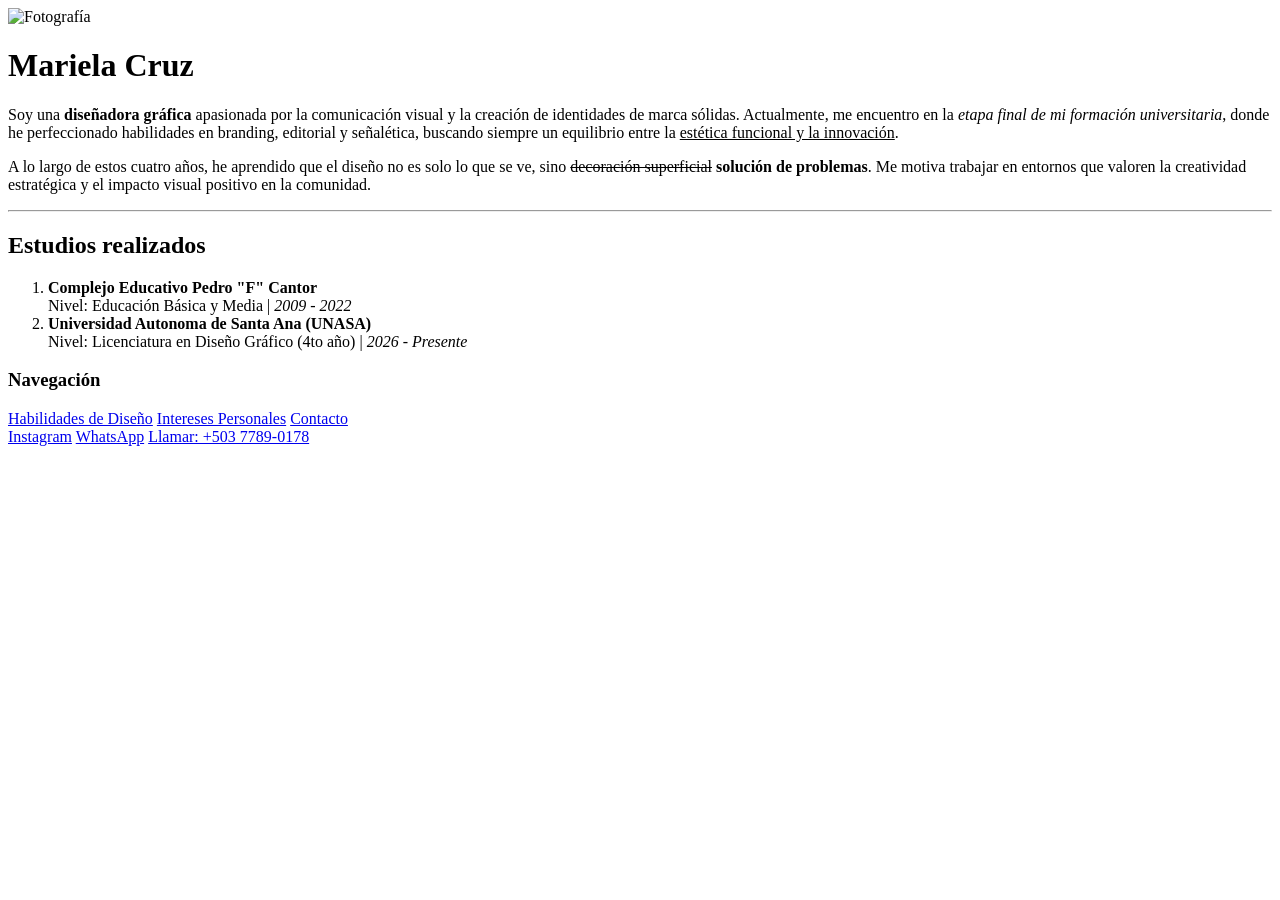
==== index.html @ 37c71b4e "Add files via upload" ====
<!DOCTYPE html>
<html lang="es">
<head>
    <meta charset="UTF-8">
    <meta name="viewport" content="width=device-width, initial-scale=1.0">
    <title>Mariela Cruz</title>
    <link rel="stylesheet" href="css/style.css">
</head>
<body>

    <header>
        <img src="imagenes/marielacruz.jpg" alt="Fotografía" class="profile-img">
        <h1>Mariela Cruz</h1>
    </header>

    <main class="container">
        <section id="sobre-mi">
            <p>
                Soy una <strong>diseñadora gráfica</strong> apasionada por la comunicación visual y la creación de identidades de marca sólidas. Actualmente, me encuentro en la <em>etapa final de mi formación universitaria</em>, donde he perfeccionado habilidades en branding, editorial y señalética, buscando siempre un equilibrio entre la <u>estética funcional y la innovación</u>.
            </p>
            <p>
                A lo largo de estos cuatro años, he aprendido que el diseño no es solo lo que se ve, sino <del>decoración superficial</del> <strong>solución de problemas</strong>. Me motiva trabajar en entornos que valoren la creatividad estratégica y el impacto visual positivo en la comunidad.
            </p>
        </section>

        <hr>

        <section id="estudios">
            <h2>Estudios realizados</h2>
            <ol>
                <li>
                    <strong>Complejo Educativo Pedro "F" Cantor</strong><br>
                    Nivel: Educación Básica y Media | <em>2009 - 2022</em>
                </li>
                <li>
                    <strong>Universidad Autonoma de Santa Ana (UNASA)</strong><br>
                    Nivel: Licenciatura en Diseño Gráfico (4to año) | <em>2026 - Presente</em>
                </li>
            </ol>
        </section>

        <nav class="internos">
            <h3>Navegación</h3>

            <a href="habilidades.html">Habilidades de Diseño</a>
            <a href="intereses.html">Intereses Personales</a>
            <a href="contacto.html">Contacto</a>
        </nav>
    </main>

    <footer>
        <div class="social-links">
            <a href="https://instagram.com/marielacruz.dg" target="_blank">Instagram</a>
            <a href="https://wa.me/50377890178?text=Hola%20Mariela,%20vi%20tu%20portafolio%20y%20me%20gustaría%20contactarte." target="_blank">WhatsApp</a>
           <a href="tel:+50377890178" class="boton-enviar">
   Llamar: +503 7789-0178
</a>
        </div>
    </footer>

</body>
</html>
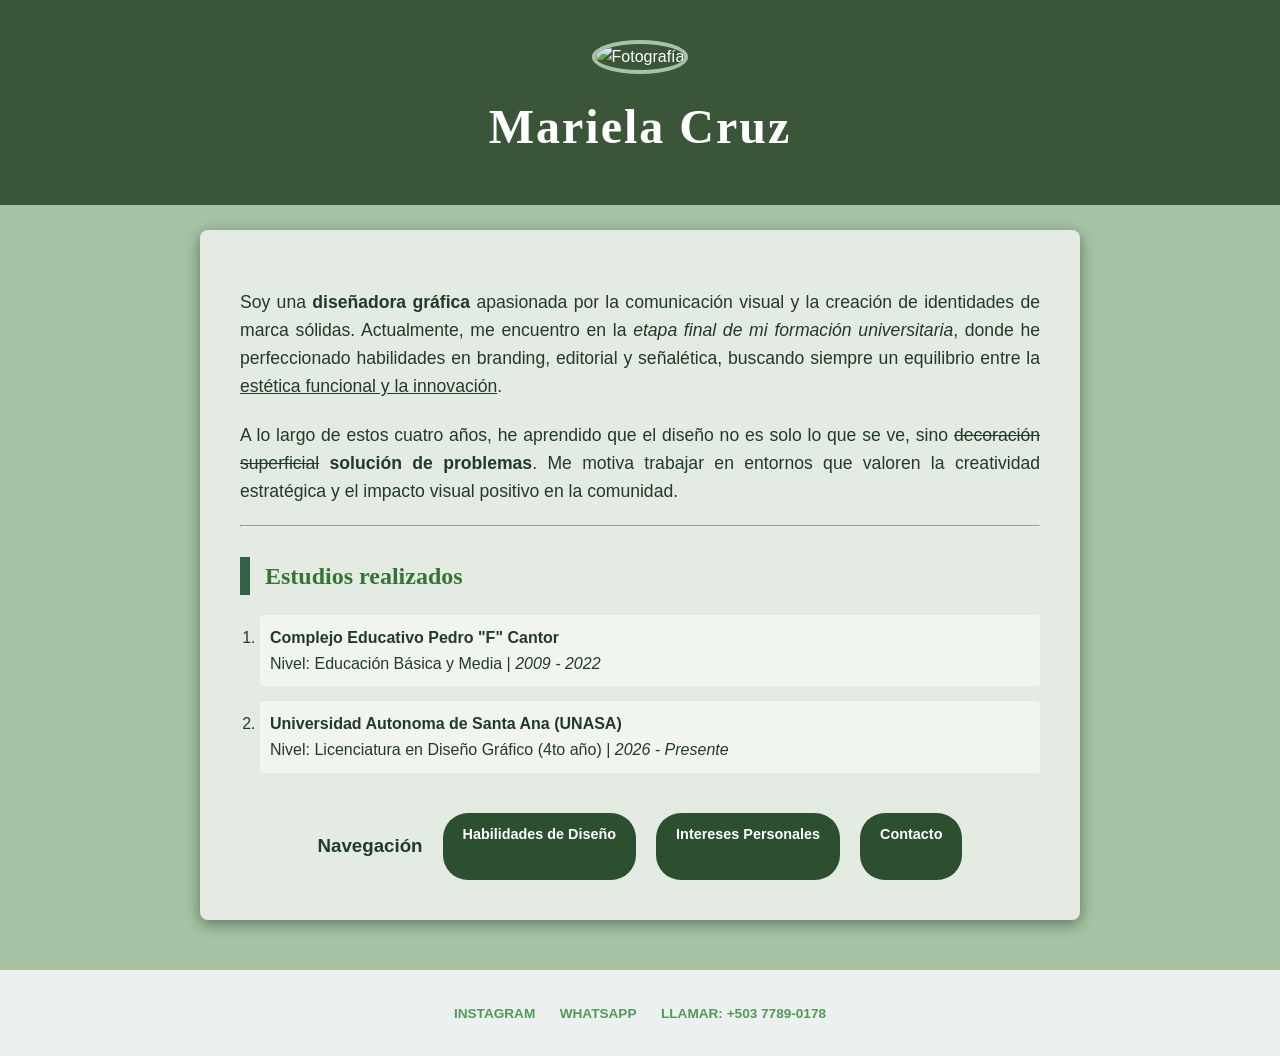
==== commit d944bc8e: "Update index.html" ====
--- a/index.html
+++ b/index.html
@@ -4,7 +4,7 @@
     <meta charset="UTF-8">
     <meta name="viewport" content="width=device-width, initial-scale=1.0">
     <title>Mariela Cruz</title>
-    <link rel="stylesheet" href="css/style.css">
+    <link rel="stylesheet" href="style.css">
 </head>
 <body>
 
@@ -59,4 +59,4 @@
     </footer>
 
 </body>
-</html>+</html>
--- a/style.css
+++ b/style.css
@@ -0,0 +1,116 @@
+@import url('https://fonts.googleapis.com/css2?family=Montserrat:wght@400;700&family=Playfair+Display:ital,wght@0,700;1,400&display=swap');
+
+body {
+    background-color: #a8c2a5;
+    color: #233a28;
+    font-family: 'Montserrat', sans-serif; 
+    line-height: 1.6;
+    margin: 0;
+    padding: 0;
+}
+
+header {
+    background-color: #3b5538;
+    color: rgb(255, 255, 255);
+    padding: 40px 20px;
+    text-align: center;
+    border-bottom: 5px solid #a8c2a5; 
+}
+
+.profile-img {
+    width: 150px;
+    height: 150px;
+    border-radius: 50%; 
+    border: 4px solid #a8c2a5;
+    object-fit: cover;
+    margin-bottom: 15px;
+}
+
+h1 {
+    font-family: 'Playfair Display', serif;
+    font-size: 3rem;
+    margin: 0;
+    letter-spacing: 2px;
+}
+
+h2 {
+    font-family: 'Playfair Display', serif;
+    color: #005100c4;
+    border-left: 10px solid #336146;
+    padding-left: 15px;
+    margin-top: 30px;
+}
+
+.container {
+    max-width: 800px;
+    margin: 20px auto;
+    background: rgba(255, 255, 255, 0.678);
+    padding: 40px;
+    border-radius: 8px;
+    box-shadow: 0 4px 15px rgba(0, 48, 19, 0.488);
+}
+
+p {
+    margin-bottom: 20px;
+    font-size: 1.1rem;
+    text-align: justify;
+}
+
+ol {
+    padding-left: 20px;
+}
+
+ol li {
+    margin-bottom: 15px;
+    padding: 10px;
+    background: #ffffff82;
+    border-radius: 4px;
+}
+
+
+a {
+    color: #539a54;
+    text-decoration: none;
+    font-weight: bold;
+    transition: all 0.3s ease;
+}
+
+a:hover {
+    color: #102f0d;
+    text-decoration: underline;
+}
+
+.internos {
+    margin-top: 40px;
+    display: flex;
+    gap: 20px;
+    justify-content: center;
+    flex-wrap: wrap;
+}
+
+.internos a {
+    background: #2c502f;
+    color: white;
+    padding: 10px 20px;
+    border-radius: 25px;
+    font-size: 0.9rem;
+}
+
+.internos a:hover {
+    background: #769d76;
+    text-decoration: none;
+    transform: translateY(-3px);
+}
+
+footer {
+    text-align: center;
+    padding: 30px;
+    background: #ecf0f1;
+    margin-top: 50px;
+}
+
+.social-links a {
+    margin: 0 10px;
+    font-size: 0.85rem;
+    text-transform: uppercase;
+}
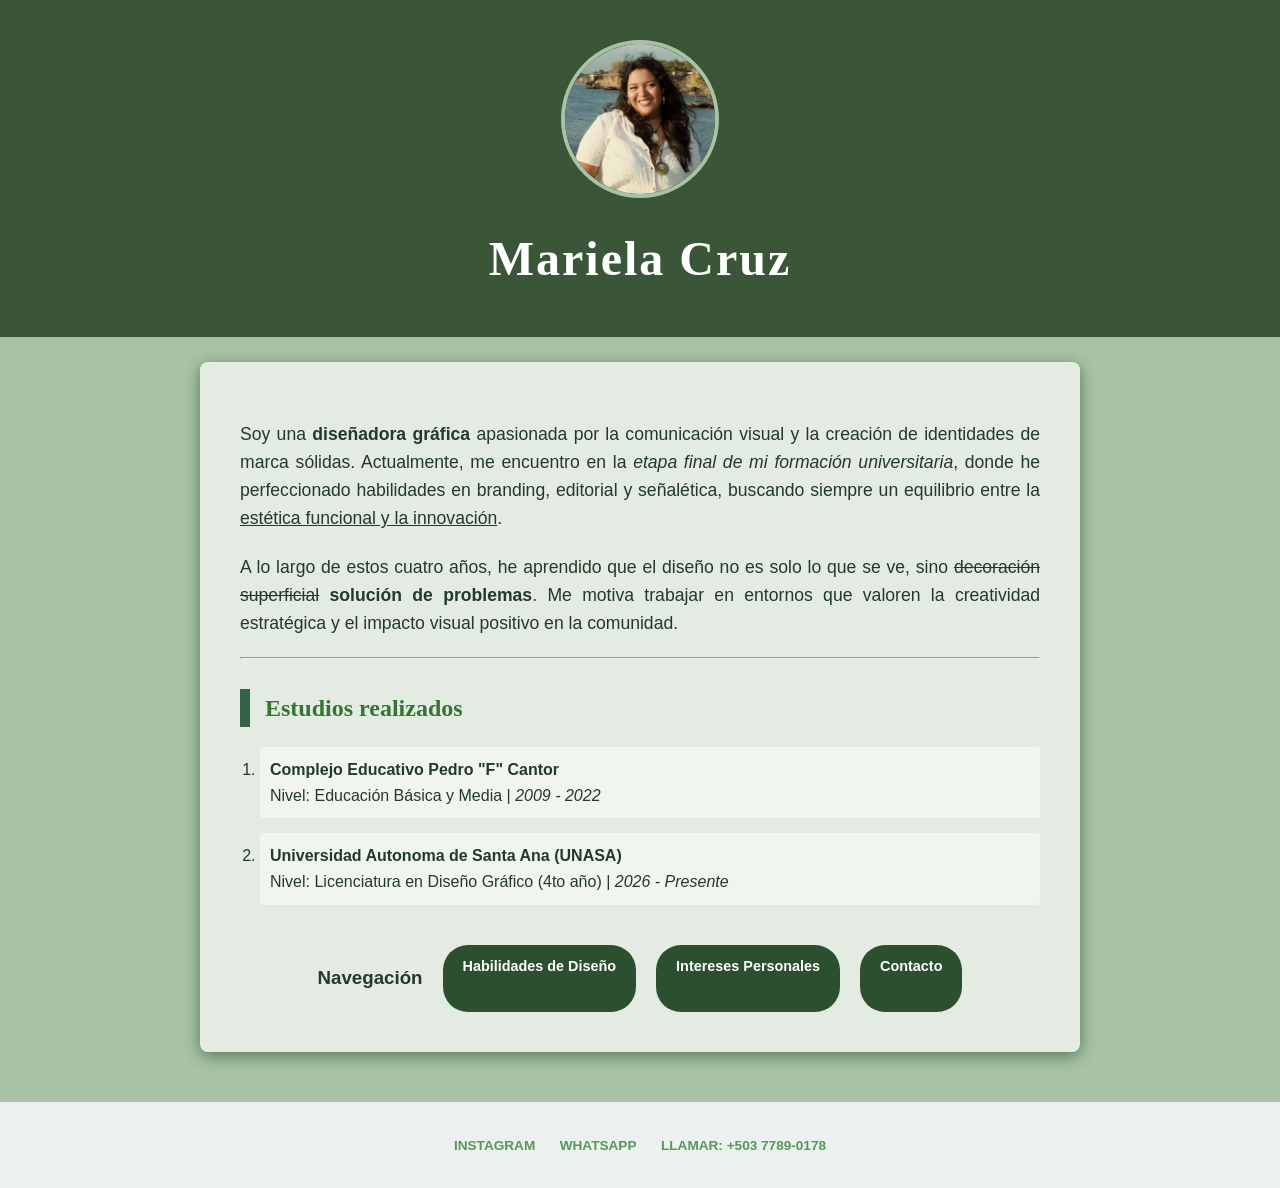
==== commit 5d9838f2: "Update index.html" ====
--- a/index.html
+++ b/index.html
@@ -9,7 +9,7 @@
 <body>
 
     <header>
-        <img src="imagenes/marielacruz.jpg" alt="Fotografía" class="profile-img">
+        <img src="marielacruz.jpg" alt="Fotografía" class="profile-img">
         <h1>Mariela Cruz</h1>
     </header>
 
